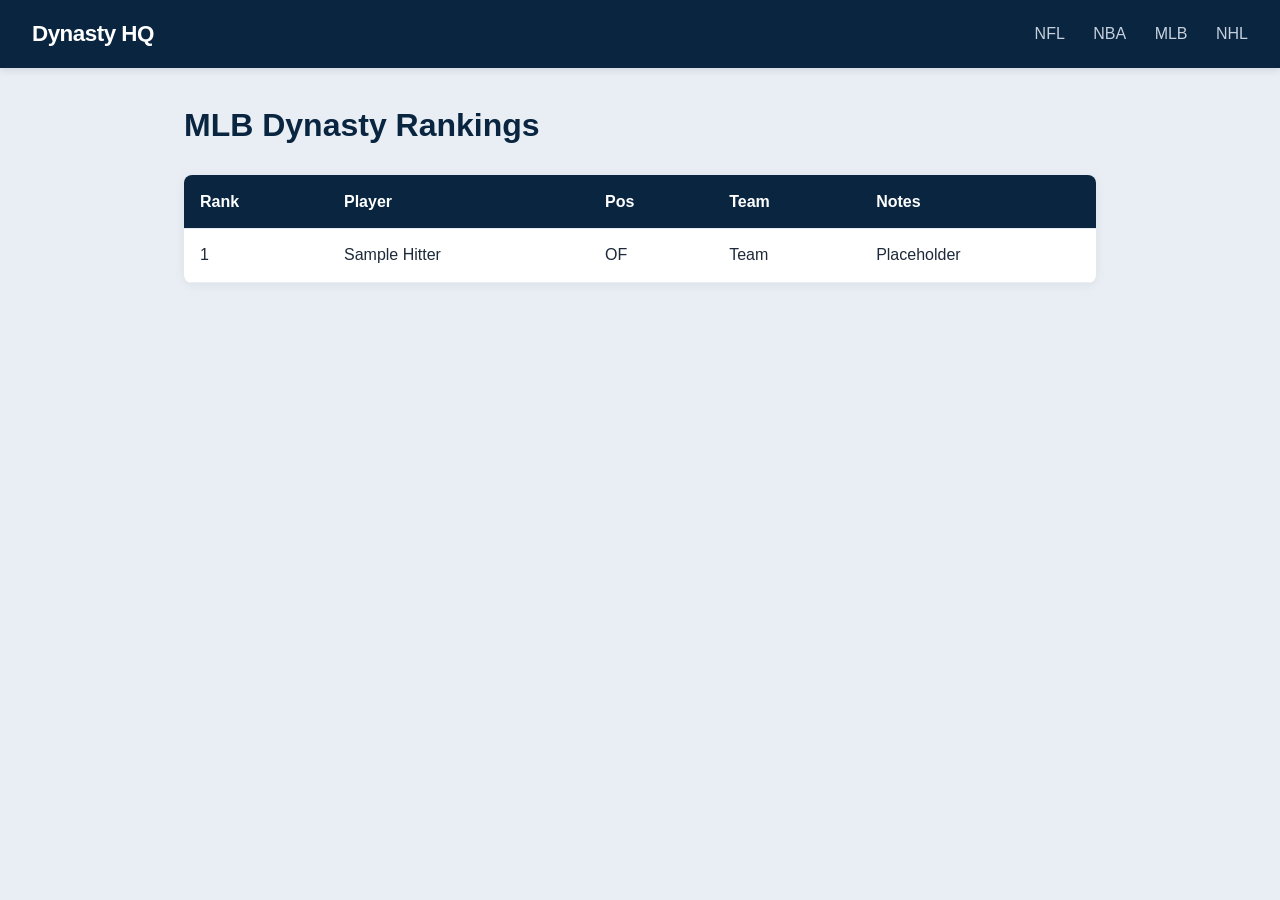
==== mlb.html @ b7a91f52 "Add dynasty fantasy sports starter with Decap CMS and professional design" ====
<!DOCTYPE html>
<html lang="en">
<head>
  <meta charset="UTF-8">
  <meta name="viewport" content="width=device-width, initial-scale=1.0">
  <title>MLB Rankings — Dynasty HQ</title>
  <link rel="stylesheet" href="styles.css">
</head>
<body>
  <header>
    <div class="logo"><a href="index.html" style="color:white;text-decoration:none;">Dynasty HQ</a></div>
    <nav>
      <a href="nfl.html">NFL</a>
      <a href="nba.html">NBA</a>
      <a href="mlb.html">MLB</a>
      <a href="nhl.html">NHL</a>
    </nav>
  </header>
  <main class="sport-page">
    <h1>MLB Dynasty Rankings</h1>
    <table>
      <thead><tr><th>Rank</th><th>Player</th><th>Pos</th><th>Team</th><th>Notes</th></tr></thead>
      <tbody>
        <tr><td>1</td><td>Sample Hitter</td><td>OF</td><td>Team</td><td>Placeholder</td></tr>
      </tbody>
    </table>
  </main>
</body>
</html>
---- styles.css ----
:root {
  --navy: #0a2540;
  --deep-blue: #1a3a6b;
  --mid-blue: #2c5aa0;
  --silver: #c5d0dc;
  --light-silver: #e8eef4;
  --white: #ffffff;
  --text: #1e2a3a;
  --muted: #5a6b7d;
}

* { box-sizing: border-box; margin: 0; padding: 0; }
body {
  font-family: -apple-system, BlinkMacSystemFont, "Segoe UI", Roboto, sans-serif;
  background: var(--light-silver);
  color: var(--text);
  line-height: 1.6;
}
header {
  background: var(--navy);
  color: var(--white);
  padding: 1rem 2rem;
  display: flex;
  justify-content: space-between;
  align-items: center;
  box-shadow: 0 2px 8px rgba(0,0,0,0.1);
}
.logo {
  font-size: 1.4rem;
  font-weight: 600;
  letter-spacing: -0.5px;
}
nav a {
  color: var(--silver);
  text-decoration: none;
  margin-left: 1.5rem;
  font-weight: 500;
  transition: color 0.2s;
}
nav a:hover { color: var(--white); }
.home {
  max-width: 720px;
  margin: 6rem auto;
  text-align: center;
  padding: 0 1.5rem;
}
.home h1 {
  font-size: 2.4rem;
  font-weight: 600;
  color: var(--navy);
  margin-bottom: 0.5rem;
}
.tagline {
  color: var(--muted);
  margin-bottom: 2rem;
  font-size: 1.1rem;
}
.chat-box {
  display: flex;
  background: var(--white);
  border-radius: 12px;
  box-shadow: 0 4px 20px rgba(10,37,64,0.08);
  overflow: hidden;
  border: 1px solid var(--silver);
}
.chat-box input {
  flex: 1;
  border: none;
  padding: 1rem 1.25rem;
  font-size: 1rem;
  outline: none;
}
.chat-box button {
  background: var(--mid-blue);
  color: white;
  border: none;
  padding: 0 1.5rem;
  font-weight: 600;
  cursor: pointer;
  transition: background 0.2s;
}
.chat-box button:hover { background: var(--deep-blue); }
.sport-page {
  max-width: 960px;
  margin: 2rem auto;
  padding: 0 1.5rem;
}
.sport-page h1 {
  color: var(--navy);
  margin-bottom: 1.5rem;
}
table {
  width: 100%;
  border-collapse: collapse;
  background: white;
  border-radius: 8px;
  overflow: hidden;
  box-shadow: 0 2px 12px rgba(0,0,0,0.06);
}
th, td {
  padding: 0.85rem 1rem;
  text-align: left;
  border-bottom: 1px solid var(--light-silver);
}
th {
  background: var(--navy);
  color: white;
  font-weight: 600;
}
tr:hover { background: #f8fafc; }
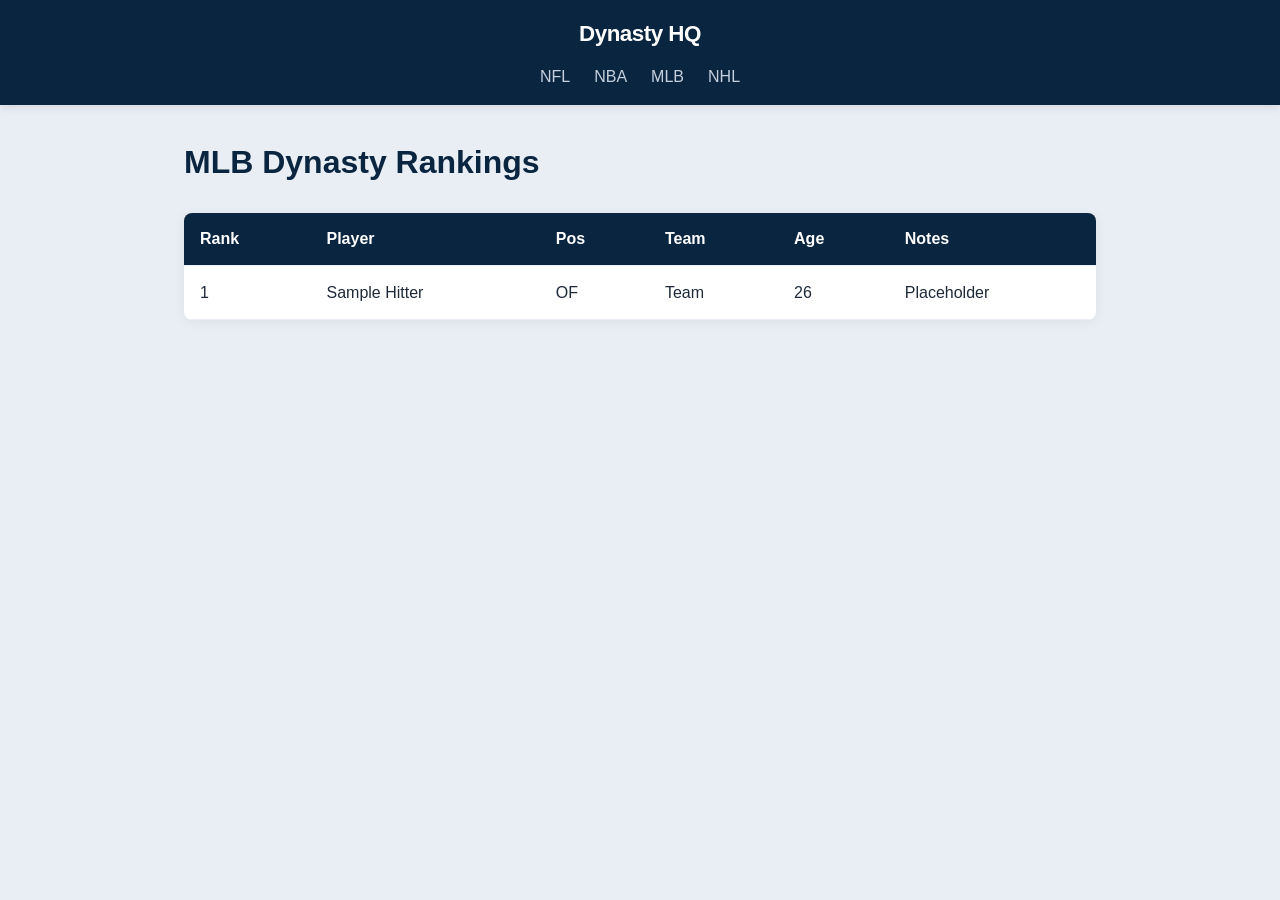
==== commit b4983d40: "Add Age column to rankings and center nav tabs" ====
--- a/mlb.html
+++ b/mlb.html
@@ -19,9 +19,9 @@
   <main class="sport-page">
     <h1>MLB Dynasty Rankings</h1>
     <table>
-      <thead><tr><th>Rank</th><th>Player</th><th>Pos</th><th>Team</th><th>Notes</th></tr></thead>
+      <thead><tr><th>Rank</th><th>Player</th><th>Pos</th><th>Team</th><th>Age</th><th>Notes</th></tr></thead>
       <tbody>
-        <tr><td>1</td><td>Sample Hitter</td><td>OF</td><td>Team</td><td>Placeholder</td></tr>
+        <tr><td>1</td><td>Sample Hitter</td><td>OF</td><td>Team</td><td>26</td><td>Placeholder</td></tr>
       </tbody>
     </table>
   </main>
--- a/styles.css
+++ b/styles.css
@@ -21,19 +21,23 @@
   color: var(--white);
   padding: 1rem 2rem;
   display: flex;
-  justify-content: space-between;
+  flex-direction: column;
   align-items: center;
   box-shadow: 0 2px 8px rgba(0,0,0,0.1);
+  gap: 0.75rem;
 }
 .logo {
   font-size: 1.4rem;
   font-weight: 600;
   letter-spacing: -0.5px;
 }
+nav {
+  display: flex;
+  gap: 1.5rem;
+}
 nav a {
   color: var(--silver);
   text-decoration: none;
-  margin-left: 1.5rem;
   font-weight: 500;
   transition: color 0.2s;
 }
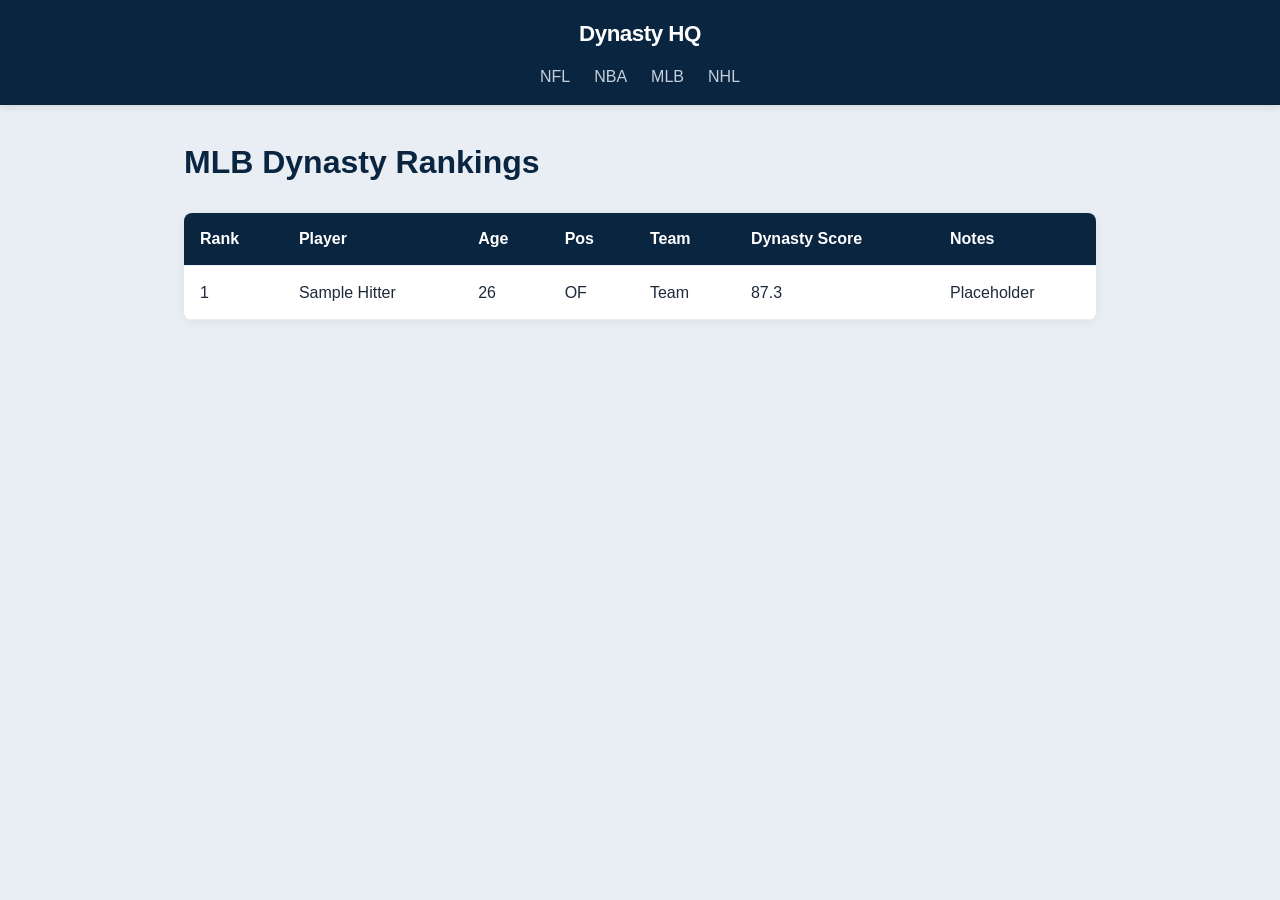
==== commit 613f420a: "Reorder columns: Age after Player, add Dynasty Score" ====
--- a/mlb.html
+++ b/mlb.html
@@ -19,9 +19,9 @@
   <main class="sport-page">
     <h1>MLB Dynasty Rankings</h1>
     <table>
-      <thead><tr><th>Rank</th><th>Player</th><th>Pos</th><th>Team</th><th>Age</th><th>Notes</th></tr></thead>
+      <thead><tr><th>Rank</th><th>Player</th><th>Age</th><th>Pos</th><th>Team</th><th>Dynasty Score</th><th>Notes</th></tr></thead>
       <tbody>
-        <tr><td>1</td><td>Sample Hitter</td><td>OF</td><td>Team</td><td>26</td><td>Placeholder</td></tr>
+        <tr><td>1</td><td>Sample Hitter</td><td>26</td><td>OF</td><td>Team</td><td>87.3</td><td>Placeholder</td></tr>
       </tbody>
     </table>
   </main>
